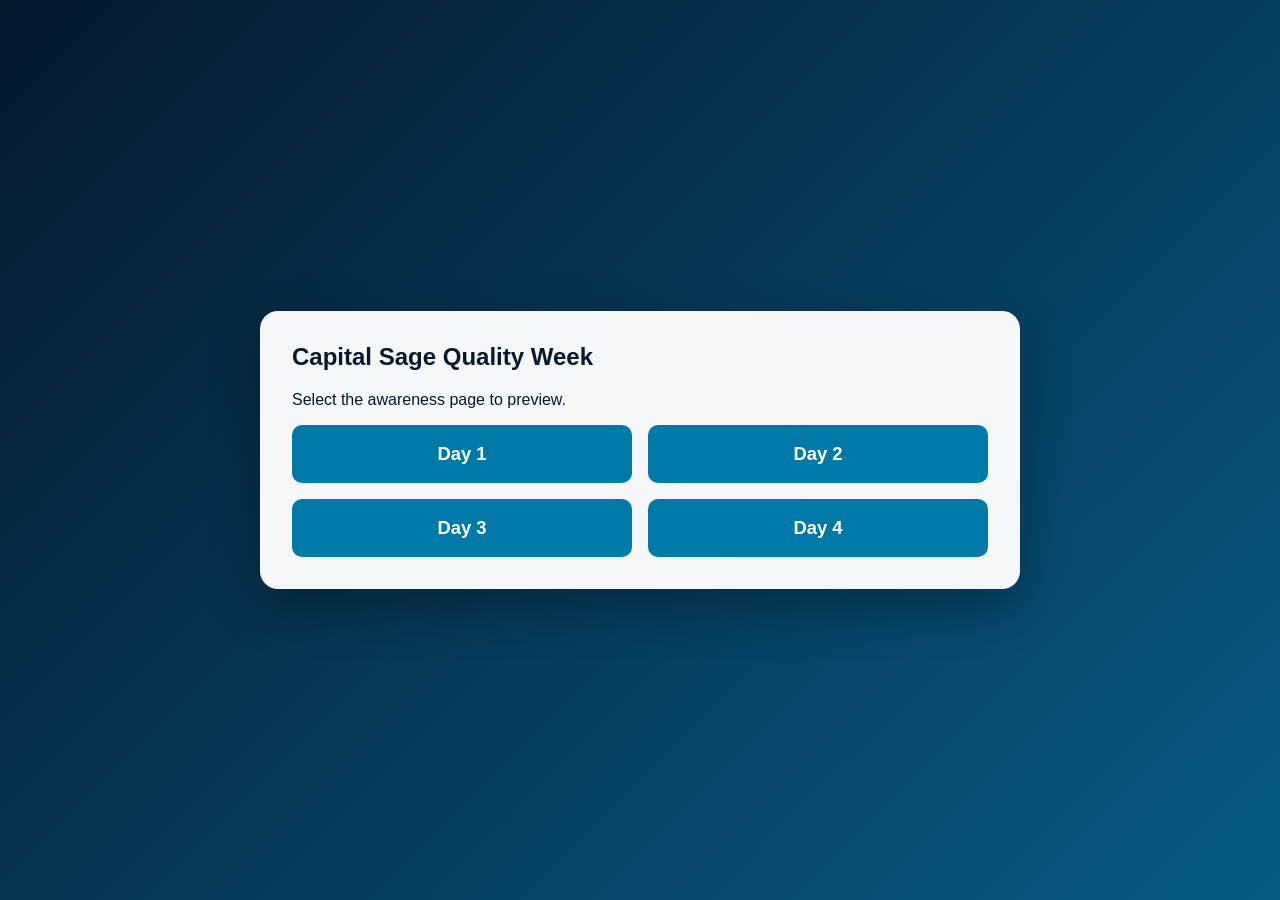
==== index.html @ 4ff9c2ff "Publish Quality Week awareness pages" ====
<!doctype html>
<html lang="en">
<head>
  <meta charset="utf-8">
  <meta name="viewport" content="width=device-width, initial-scale=1">
  <title>Capital Sage Quality Week</title>
  <link rel="stylesheet" href="styles.css">
</head>
<body>
  <main class="directory">
    <section class="directory-card">
      <h1>Capital Sage Quality Week</h1>
      <p>Select the awareness page to preview.</p>
      <nav class="day-links" aria-label="Quality Week pages">
        <a href="day-1/">Day 1</a>
        <a href="day-2/">Day 2</a>
        <a href="day-3/">Day 3</a>
        <a href="day-4/">Day 4</a>
      </nav>
    </section>
  </main>
</body>
</html>
---- styles.css ----
:root {
  color-scheme: dark;
  background: #07182c;
}

* {
  box-sizing: border-box;
}

html,
body,
main {
  width: 100%;
  height: 100%;
  margin: 0;
}

body {
  overflow: hidden;
  background: #07182c;
  font-family: Arial, Helvetica, sans-serif;
}

.flyer {
  display: block;
  width: 100vw;
  height: 100vh;
  object-fit: contain;
  object-position: center;
  background: #fff;
}

.directory {
  display: grid;
  min-height: 100%;
  place-items: center;
  padding: 32px;
  background: linear-gradient(135deg, #07182c, #075b85);
}

.directory-card {
  width: min(760px, 100%);
  padding: 32px;
  border-radius: 18px;
  background: rgb(255 255 255 / 96%);
  color: #07182c;
  box-shadow: 0 18px 50px rgb(0 0 0 / 30%);
}

.directory-card h1 {
  margin-top: 0;
}

.day-links {
  display: grid;
  grid-template-columns: repeat(2, minmax(0, 1fr));
  gap: 16px;
}

.day-links a {
  display: block;
  padding: 18px;
  border-radius: 10px;
  background: #0078a8;
  color: #fff;
  font-size: 1.15rem;
  font-weight: 700;
  text-align: center;
  text-decoration: none;
}

@media (max-width: 600px) {
  .day-links {
    grid-template-columns: 1fr;
  }
}
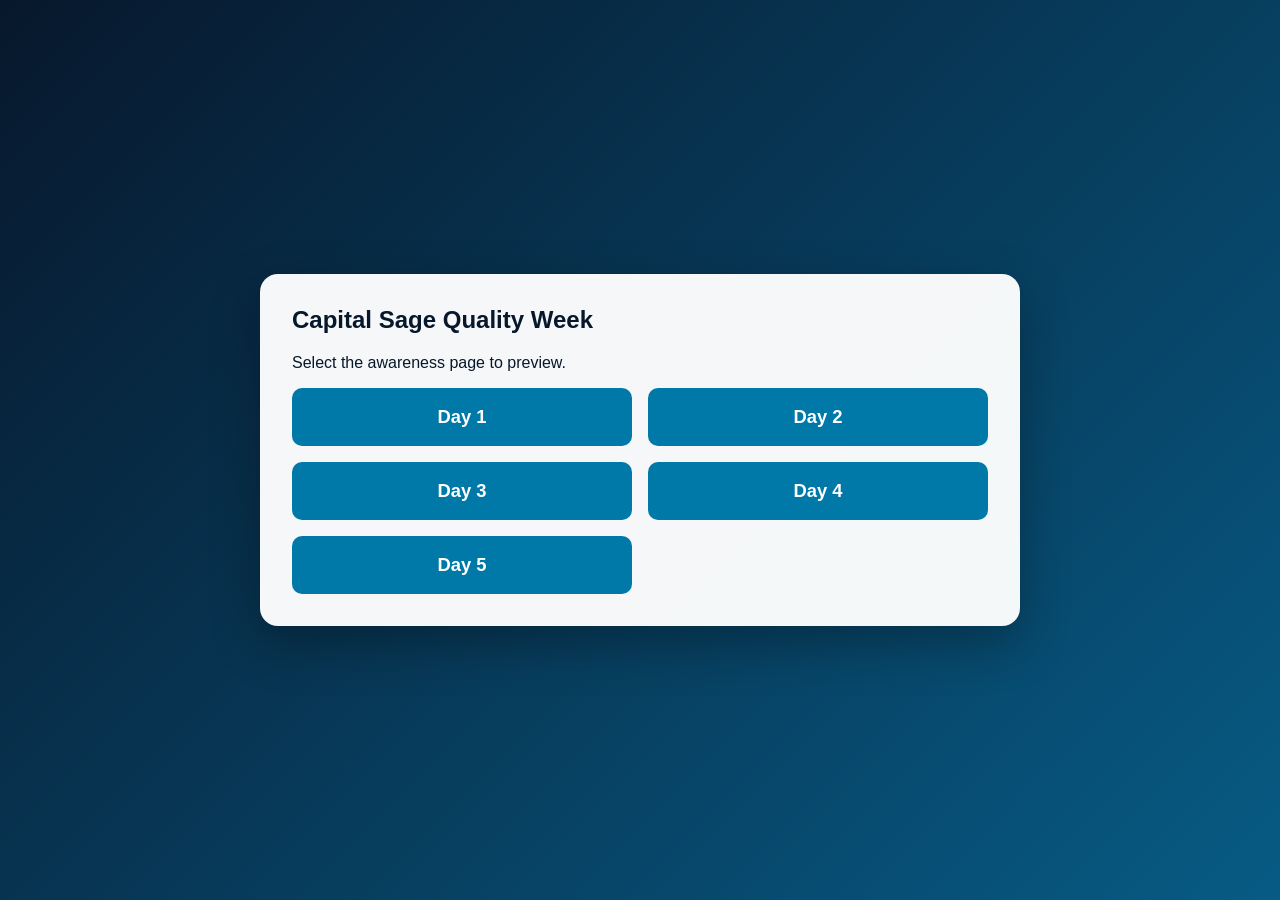
==== commit 463b307a: "Arrange Quality Week pages by day" ====
--- a/index.html
+++ b/index.html
@@ -16,6 +16,7 @@
         <a href="day-2/">Day 2</a>
         <a href="day-3/">Day 3</a>
         <a href="day-4/">Day 4</a>
+        <a href="day-5/">Day 5</a>
       </nav>
     </section>
   </main>
--- a/styles.css
+++ b/styles.css
@@ -51,6 +51,26 @@
   margin-top: 0;
 }
 
+.pending {
+  display: grid;
+  min-height: 100%;
+  place-items: center;
+  padding: 32px;
+  background: linear-gradient(135deg, #07182c, #0078a8);
+  color: #fff;
+  text-align: center;
+}
+
+.pending h1 {
+  margin: 0 0 16px;
+  font-size: clamp(2rem, 5vw, 4.5rem);
+}
+
+.pending p {
+  margin: 0;
+  font-size: clamp(1.1rem, 2vw, 1.6rem);
+}
+
 .day-links {
   display: grid;
   grid-template-columns: repeat(2, minmax(0, 1fr));
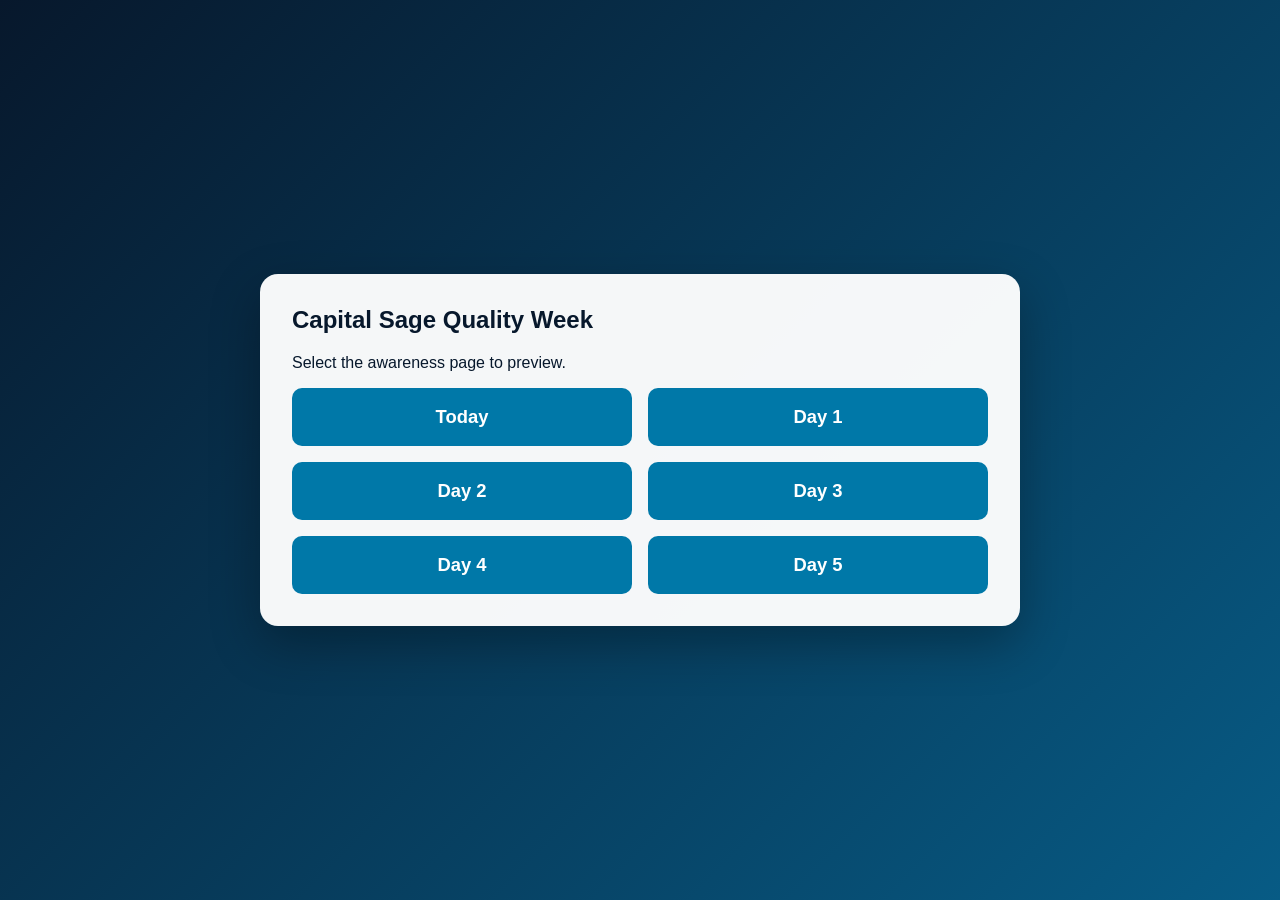
==== commit ed6605e5: "Add permanent rotating Quality Week page" ====
--- a/index.html
+++ b/index.html
@@ -12,6 +12,7 @@
       <h1>Capital Sage Quality Week</h1>
       <p>Select the awareness page to preview.</p>
       <nav class="day-links" aria-label="Quality Week pages">
+        <a href="today/">Today</a>
         <a href="day-1/">Day 1</a>
         <a href="day-2/">Day 2</a>
         <a href="day-3/">Day 3</a>
